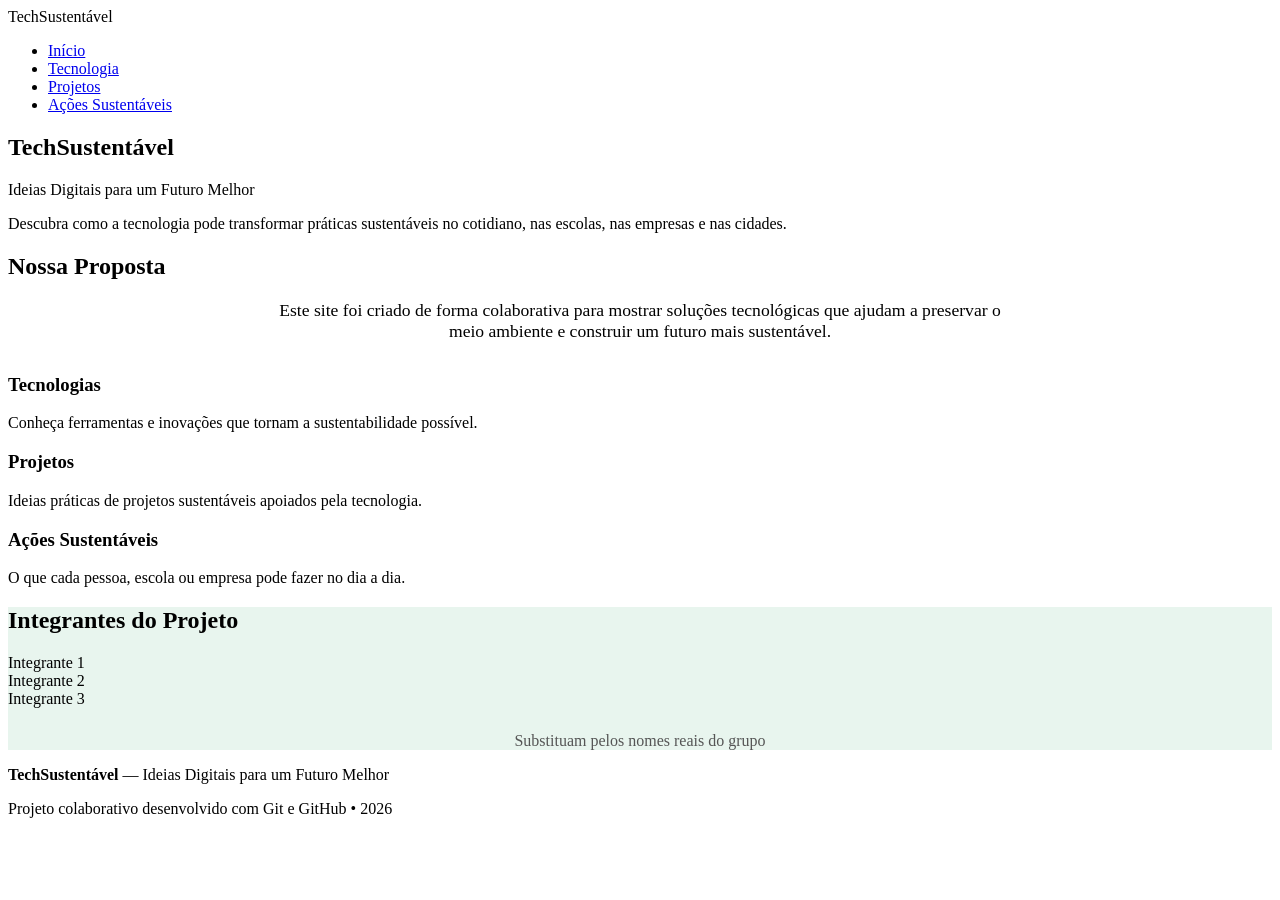
==== index.html @ 303bbbc5 "página principal" ====
<!DOCTYPE html>
<html lang="pt-BR">
<head>
    <meta charset="UTF-8">
    <meta name="viewport" content="width=device-width, initial-scale=1.0">
    <title>TechSustentável | Ideias Digitais para um Futuro Melhor</title>
    <link rel="stylesheet" href="style.css">
</head>
<body>
    <header>
        <div class="container">
            <div class="logo">Tech<span>Sustentável</span></div>
            <nav>
                <ul>
                    <li><a href="index.html" class="active">Início</a></li>
                    <li><a href="tecnologia.html">Tecnologia</a></li>
                    <li><a href="projetos.html">Projetos</a></li>
                    <li><a href="acoes.html">Ações Sustentáveis</a></li>
                </ul>
            </nav>
        </div>
    </header>

    <section class="hero">
        <div class="container">
            <h1>TechSustentável</h1>
            <p>Ideias Digitais para um Futuro Melhor</p>
            <p>Descubra como a tecnologia pode transformar práticas sustentáveis no cotidiano, nas escolas, nas empresas e nas cidades.</p>
        </div>
    </section>

    <section>
        <div class="container">
            <h2 class="section-title">Nossa Proposta</h2>
            <p style="text-align: center; max-width: 750px; margin: 0 auto 2rem; font-size: 1.1rem;">
                Este site foi criado de forma colaborativa para mostrar soluções tecnológicas que ajudam a preservar o meio ambiente e construir um futuro mais sustentável.
            </p>

            <div class="grid">
                <a href="tecnologia.html" class="card" style="text-decoration: none; color: inherit;">
                    <h3>Tecnologias</h3>
                    <p>Conheça ferramentas e inovações que tornam a sustentabilidade possível.</p>
                </a>
                <a href="projetos.html" class="card" style="text-decoration: none; color: inherit;">
                    <h3>Projetos</h3>
                    <p>Ideias práticas de projetos sustentáveis apoiados pela tecnologia.</p>
                </a>
                <a href="acoes.html" class="card" style="text-decoration: none; color: inherit;">
                    <h3>Ações Sustentáveis</h3>
                    <p>O que cada pessoa, escola ou empresa pode fazer no dia a dia.</p>
                </a>
            </div>
        </div>
    </section>

    <section style="background: #e8f5ee;">
        <div class="container">
            <h2 class="section-title">Integrantes do Projeto</h2>
            <div class="integrantes">
                <div class="integrante">Integrante 1</div>
                <div class="integrante">Integrante 2</div>
                <div class="integrante">Integrante 3</div>
            </div>
            <p style="text-align: center; margin-top: 1.5rem; color: #555;">
                Substituam pelos nomes reais do grupo
            </p>
        </div>
    </section>

    <footer>
        <div class="container">
            <p><strong>TechSustentável</strong> — Ideias Digitais para um Futuro Melhor</p>
            <p>Projeto colaborativo desenvolvido com Git e GitHub • 2026</p>
        </div>
    </footer>

    <script src="script.js"></script>
</body>
</html>
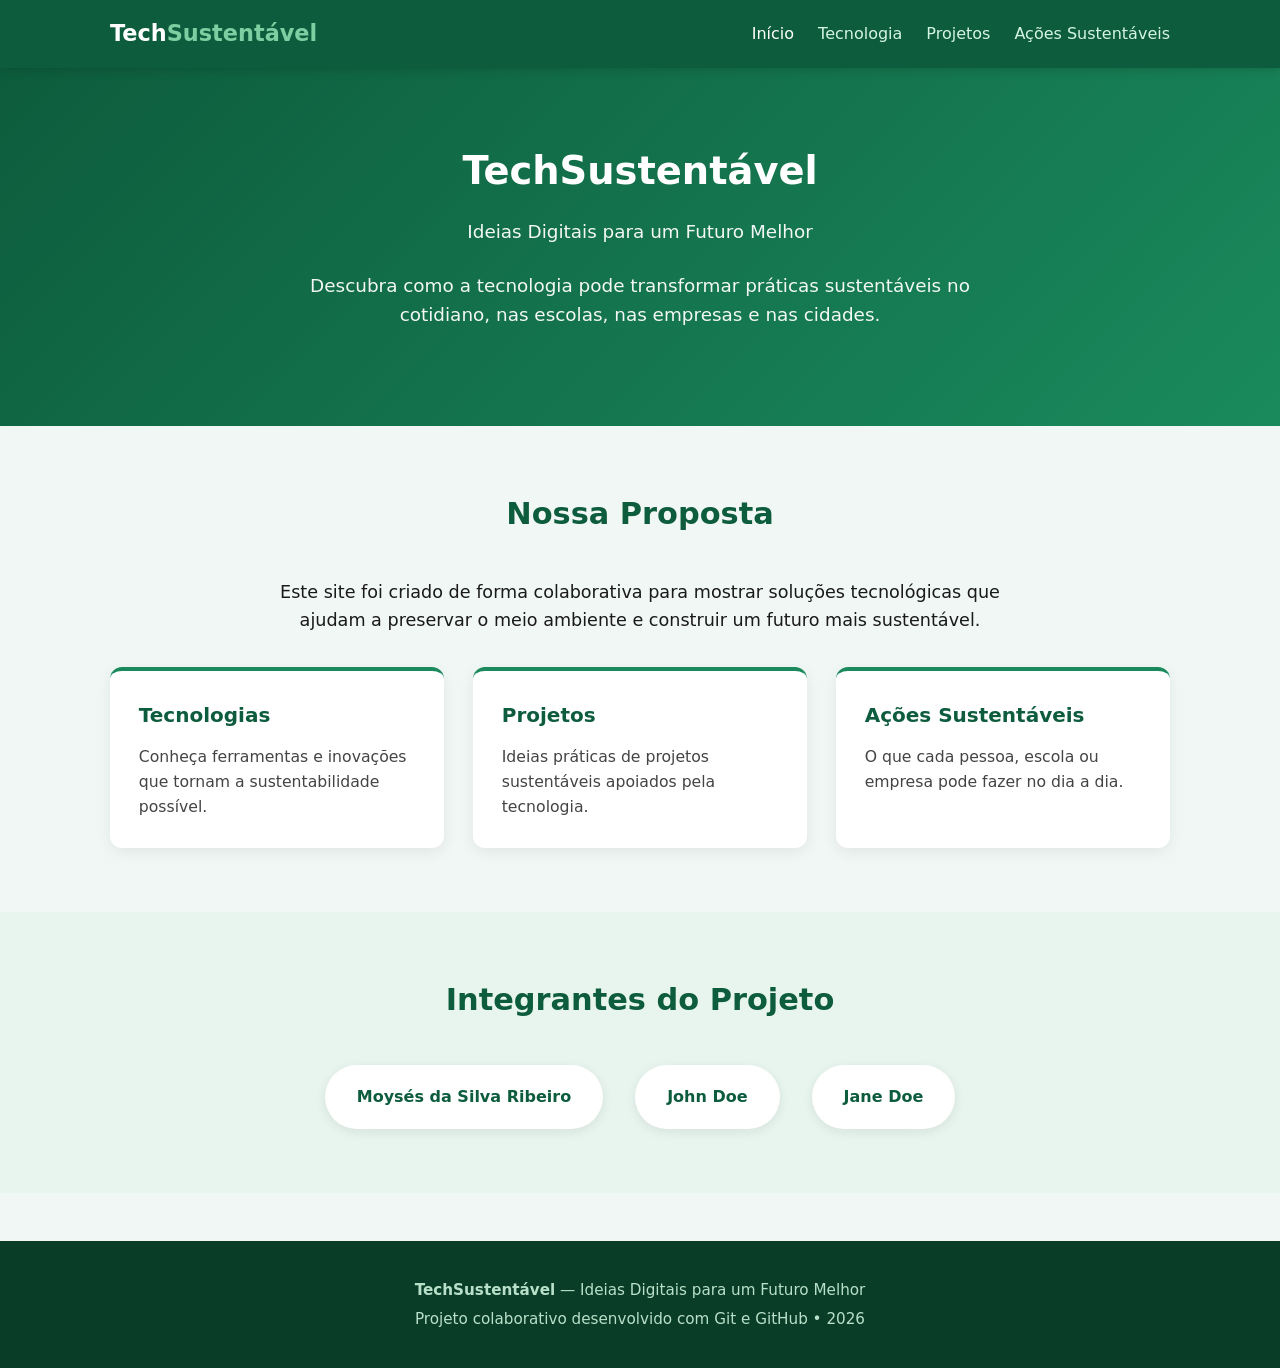
==== commit 89fae16f: "atualização de conteúdo" ====
--- a/index.html
+++ b/index.html
@@ -57,13 +57,10 @@
         <div class="container">
             <h2 class="section-title">Integrantes do Projeto</h2>
             <div class="integrantes">
-                <div class="integrante">Integrante 1</div>
-                <div class="integrante">Integrante 2</div>
-                <div class="integrante">Integrante 3</div>
+                <div class="integrante">Moysés da Silva Ribeiro</div>
+                <div class="integrante">John Doe</div>
+                <div class="integrante">Jane Doe</div>
             </div>
-            <p style="text-align: center; margin-top: 1.5rem; color: #555;">
-                Substituam pelos nomes reais do grupo
-            </p>
         </div>
     </section>
 
--- a/style.css
+++ b/style.css
@@ -0,0 +1,207 @@
+/* ===== RESET E BASE ===== */
+* {
+    margin: 0;
+    padding: 0;
+    box-sizing: border-box;
+}
+
+body {
+    font-family: 'Segoe UI', system-ui, sans-serif;
+    line-height: 1.6;
+    color: #1a1a1a;
+    background-color: #f0f7f4;
+}
+
+.container {
+    max-width: 1100px;
+    margin: 0 auto;
+    padding: 0 20px;
+}
+
+/* ===== HEADER ===== */
+header {
+    background: #0d5c3d;
+    color: white;
+    padding: 1rem 0;
+    position: sticky;
+    top: 0;
+    z-index: 100;
+    box-shadow: 0 2px 10px rgba(0,0,0,0.15);
+}
+
+header .container {
+    display: flex;
+    justify-content: space-between;
+    align-items: center;
+    flex-wrap: wrap;
+    gap: 1rem;
+}
+
+.logo {
+    font-size: 1.4rem;
+    font-weight: 700;
+}
+
+.logo span {
+    color: #7dcea0;
+}
+
+nav ul {
+    list-style: none;
+    display: flex;
+    gap: 1.5rem;
+}
+
+nav a {
+    color: #d5f5e3;
+    text-decoration: none;
+    font-weight: 500;
+    transition: color 0.3s;
+}
+
+nav a:hover,
+nav a.active {
+    color: #ffffff;
+}
+
+/* ===== HERO ===== */
+.hero {
+    background: linear-gradient(135deg, #0d5c3d, #1a8a5c);
+    color: white;
+    padding: 4.5rem 0;
+    text-align: center;
+}
+
+.hero h1 {
+    font-size: 2.4rem;
+    margin-bottom: 1rem;
+}
+
+.hero p {
+    font-size: 1.15rem;
+    max-width: 700px;
+    margin: 0 auto 1.5rem;
+    opacity: 0.95;
+}
+
+/* ===== SEÇÕES ===== */
+section {
+    padding: 4rem 0;
+}
+
+.section-title {
+    text-align: center;
+    margin-bottom: 2.5rem;
+    color: #0d5c3d;
+    font-size: 1.9rem;
+}
+
+/* ===== CARDS ===== */
+.grid {
+    display: grid;
+    grid-template-columns: repeat(auto-fit, minmax(280px, 1fr));
+    gap: 1.8rem;
+}
+
+.card {
+    background: white;
+    border-radius: 12px;
+    padding: 1.8rem;
+    box-shadow: 0 4px 15px rgba(0,0,0,0.07);
+    transition: transform 0.25s, box-shadow 0.25s;
+    border-top: 4px solid #1a8a5c;
+}
+
+.card:hover {
+    transform: translateY(-5px);
+    box-shadow: 0 8px 25px rgba(0,0,0,0.12);
+}
+
+.card h3 {
+    color: #0d5c3d;
+    margin-bottom: 0.8rem;
+    font-size: 1.25rem;
+}
+
+.card p {
+    color: #444;
+    font-size: 0.98rem;
+}
+
+.card .beneficio {
+    margin-top: 1rem;
+    font-size: 0.9rem;
+    color: #1a8a5c;
+    font-weight: 600;
+}
+
+/* ===== LISTA DE AÇÕES ===== */
+.lista-acoes {
+    list-style: none;
+    max-width: 800px;
+    margin: 0 auto;
+}
+
+.lista-acoes li {
+    background: white;
+    margin-bottom: 1rem;
+    padding: 1.3rem 1.5rem;
+    border-radius: 10px;
+    border-left: 5px solid #1a8a5c;
+    box-shadow: 0 2px 8px rgba(0,0,0,0.05);
+}
+
+.lista-acoes strong {
+    color: #0d5c3d;
+    display: block;
+    margin-bottom: 0.3rem;
+}
+
+/* ===== INTEGRANTES ===== */
+.integrantes {
+    display: flex;
+    justify-content: center;
+    gap: 2rem;
+    flex-wrap: wrap;
+    margin-top: 2rem;
+}
+
+.integrante {
+    background: white;
+    padding: 1.2rem 2rem;
+    border-radius: 50px;
+    box-shadow: 0 3px 12px rgba(0,0,0,0.08);
+    font-weight: 600;
+    color: #0d5c3d;
+}
+
+/* ===== FOOTER ===== */
+footer {
+    background: #0a3d28;
+    color: #b8e0c8;
+    text-align: center;
+    padding: 2rem 0;
+    margin-top: 3rem;
+}
+
+footer p {
+    margin: 0.3rem 0;
+    font-size: 0.95rem;
+}
+
+/* ===== RESPONSIVO ===== */
+@media (max-width: 700px) {
+    header .container {
+        flex-direction: column;
+        text-align: center;
+    }
+
+    nav ul {
+        flex-direction: column;
+        gap: 0.6rem;
+    }
+
+    .hero h1 {
+        font-size: 1.8rem;
+    }
+}
